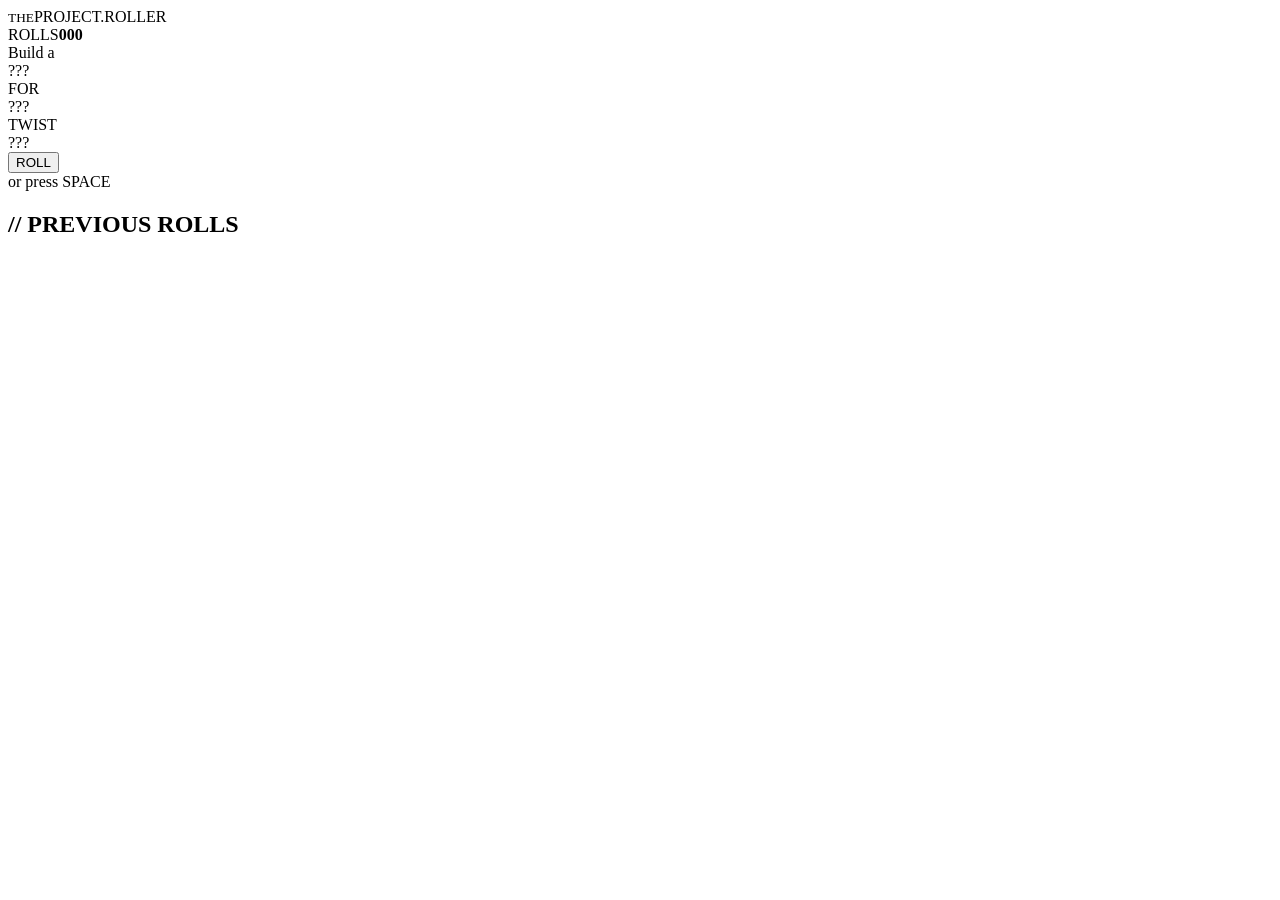
==== project-generator/index.html @ af793cb4 "Add initial HTML structure for project generator" ====
<html lang="en">
<head>
    <meta charset="UTF-8">
    <meta name="viewport" content="width=device-width, initial-scale=1.0">
    <title>Document</title>
    <link rel="stylesheet" href="./style.css">
</head>

<body>
    <div class="top">
        <div class="brand"><small>THE</small>PROJECT<span>.</span>ROLLER</div>
        <div class="counter">ROLLS<b id="counterVal">000</b></div>
    </div>

    <div class="sentence">
        <div class="row">
        <span class="static-word">Build a</span>
        <div class="slot" id="slotThing">
            <div class="reel" id="reelThing"><div class="reel-item">???</div></div>
        </div>
        </div>
        <div class="row">
        <span class="tag">FOR</span>
        <div class="slot" id="slotFor">
            <div class="reel" id="reelFor"><div class="reel-item">???</div></div>
        </div>
        </div>
        <div class="row">
        <span class="tag alt">TWIST</span>
        <div class="slot" id="slotTwist">
            <div class="reel" id="reelTwist"><div class="reel-item">???</div></div>
        </div>
        </div>
    </div>

    <div class="action">
        <button id="rollBtn">ROLL</button>
        <div class="hint">or press SPACE</div>
    </div>

    <div class="history">
        <h2>// PREVIOUS ROLLS</h2>
        <div id="historyList"></div>
    </div>

    <script src="main.js" defer></script>
</body>
</html>
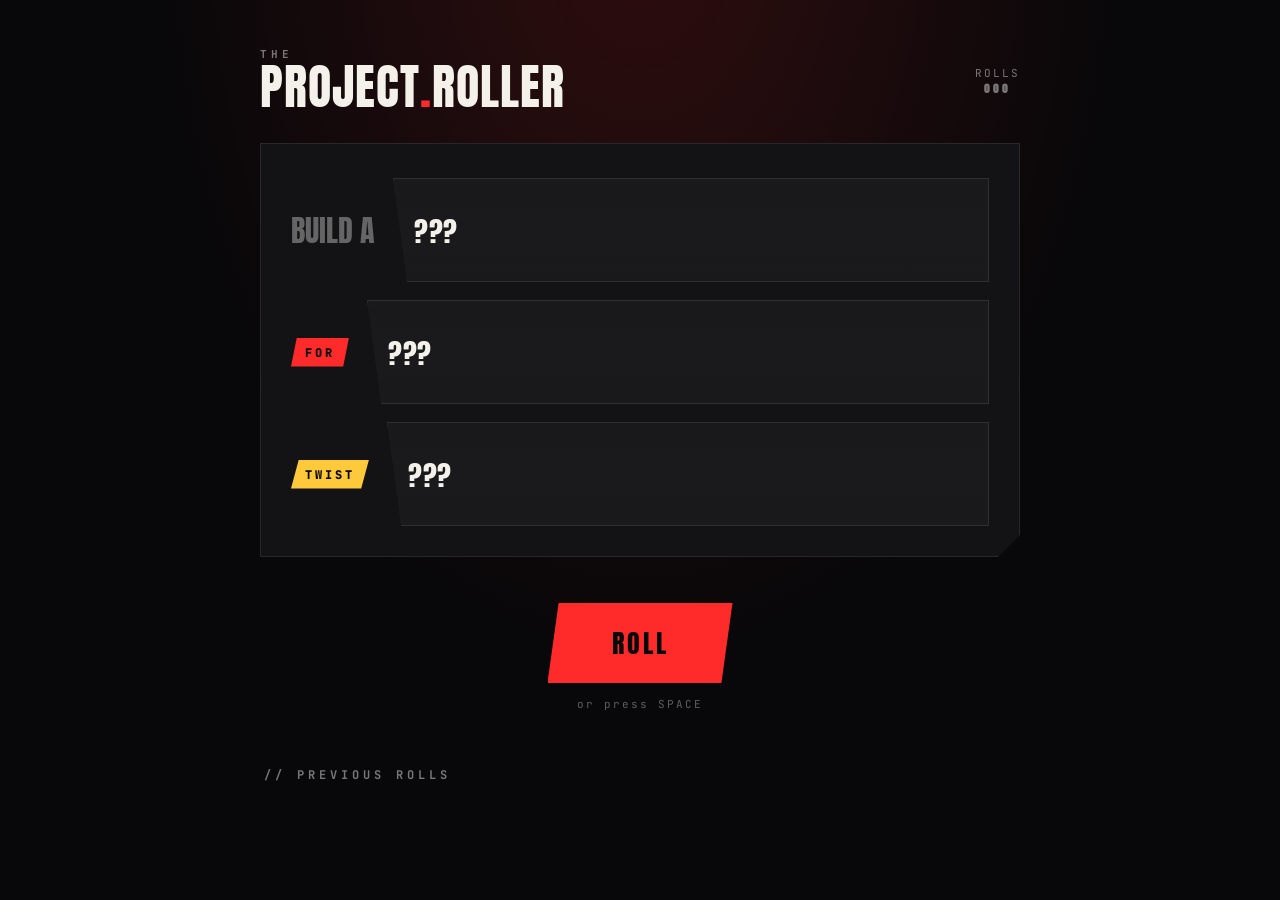
==== commit 43912e60: "Update index.html" ====
--- a/project-generator/index.html
+++ b/project-generator/index.html
@@ -2,7 +2,9 @@
 <head>
     <meta charset="UTF-8">
     <meta name="viewport" content="width=device-width, initial-scale=1.0">
-    <title>Document</title>
+    <title>PROJECT // ROLLER</title>
+    <link rel="preconnect" href="https://fonts.googleapis.com">
+    <link href="https://fonts.googleapis.com/css2?family=Anton&family=JetBrains+Mono:wght@400;500;700;800&display=swap" rel="stylesheet">
     <link rel="stylesheet" href="./style.css">
 </head>
 
--- a/project-generator/style.css
+++ b/project-generator/style.css
@@ -0,0 +1,287 @@
+:root{
+    --bg:#08080a;
+    --panel:#131315;
+    --panel-2:#1a1a1d;
+    --red:#ff2b2b;
+    --red-deep:#8a0000;
+    --gold:#ffc93c;
+    --white:#f3f1ea;
+    --line:rgba(255,255,255,0.09);
+    --row-h:104px;
+}
+
+*{box-sizing: border-box;}
+
+html, body {
+    margin: 0;
+    padding: 0;
+    background: var(--bg);
+    color: var(--white);
+    font-family: 'JetBrains Mono', monospace;
+    min-height: 100vh;
+    overflow-x: hidden;
+}
+
+body {
+    position: relative;
+    display: flex;
+    flex-direction: column;
+    align-items: center;
+    padding: 50px 20px 80px;
+}
+
+body::after{
+    content: "";
+    position: fixed;
+    inset: 0;
+    background:
+      repeating-linear-gradient(115deg, transparent 0 46px, rgba(255,43,43,0.05) 46px 48px, transparent 48px 94px),
+      repeating-linear-gradient(115deg, transparent 0 200px, rgba(255,255,255,0.02) 200px 202px);
+    pointer-events: none;
+    z-index: 0;
+}
+
+body::after{
+    content: "";
+    position: fixed;
+    inset: 0;
+    background:radial-gradient(ellipse at 50% -10%, rgba(255,43,43,0.16), transparent 55%);
+    pointer-events: none;
+    z-index: 0;
+}
+
+.top{
+    position:relative;
+    z-index:2;
+    width:100%;
+    max-width:760px;
+    display:flex;
+    justify-content:space-between;
+    align-items:flex-end;
+    margin-bottom:34px;
+  }
+
+.brand{
+    font-family:'Anton',sans-serif;
+    font-size:clamp(30px,6vw,48px);
+    letter-spacing:1px;
+    line-height:0.9;
+    text-transform:uppercase;
+}
+
+.brand span{
+    color: var(--red);
+}
+
+.brand small{
+    display: block;
+    font-family: 'JetBrains Mono', monospace;
+    font-size:11px;
+    font-weight:700;
+    letter-spacing:4px;
+    color:rgba(255,255,255,0.45);
+    margin-bottom:6px;
+}
+
+.counter {
+    text-align: center;
+    font-size: 11px;
+    letter-spacing: 2px;
+    color: rgb(225, 225, 225, 0.5);
+    margin-bottom: 6px;
+}
+
+.counter b {
+    display: block;
+    font-family: "Anton", sans-serif;
+    font-size: 11px;
+    font-weight: 700;
+    letter-spacing:4px;
+    color:rgba(255,255,255,0.45);
+    margin-bottom:6px;
+}
+
+.sentence{
+    position: relative;
+    z-index: 2;
+    width: 100%;
+    max-width: 760px;
+    background: var(--panel);
+    border: 1px solid var(--line);
+    clip-path:polygon(0 0,100% 0,100% calc(100% - 22px),calc(100% - 22px) 100%,0 100%);
+    padding:34px 30px 30px;
+    box-shadow:0 30px 80px -30px rgba(0,0,0,0.8);
+}
+
+.row {
+    display: flex;
+    align-items: center;
+    gap: 18px;
+    flex-wrap: wrap;
+    margin-bottom: 18px;
+
+}
+
+.row:last-child{margin-bottom:0;} 
+
+.tag {
+    font-size:12px;
+    font-weight:800;
+    letter-spacing:3px;
+    color:var(--bg);
+    background:var(--red);
+    padding:7px 14px 6px;
+    clip-path:polygon(10% 0,100% 0,90% 100%,0 100%);
+    flex-shrink:0;
+    white-space:nowrap;
+}
+
+.tag.alt{background:var(--gold);}
+
+.static-word{
+    font-family:'Anton',sans-serif;
+    font-size:clamp(20px,3.4vw,30px);
+    text-transform:uppercase;
+    color:rgba(255,255,255,0.35);
+}
+
+.slot{
+    position:relative;
+    flex:1;
+    min-width:220px;
+    height:var(--row-h);
+    background:var(--panel-2);
+    border:1px solid var(--line);
+    overflow:hidden;
+    clip-path:polygon(0 0,100% 0,100% 100%,14px 100%);
+}
+.slot::before{
+    content:"";
+    position:absolute;
+    inset:0;
+    z-index:3;
+    background:linear-gradient(to bottom, var(--panel-2) 0%, transparent 28%, transparent 72%, var(--panel-2) 100%);
+    pointer-events:none;
+}
+.slot::after{
+    content:"";
+    position:absolute;
+    inset:0;
+    z-index:2;
+    border:0 solid var(--gold);
+    box-shadow:inset 0 0 0 0 rgba(255,201,60,0);
+    transition:box-shadow .25s ease;
+    pointer-events:none;
+}
+.slot.landed::after{
+    box-shadow:inset 0 0 0 2px rgba(255,201,60,0.9), 0 0 26px rgba(255,201,60,0.35);
+}
+
+.reel{
+    position:absolute;
+    top:0; left:0; width:100%;
+    will-change:transform;
+}
+
+.reel.spinning{filter:blur(6px) brightness(1.2);}
+
+.reel-item{
+    height:var(--row-h);
+    display:flex;
+    align-items:center;
+    padding:0 20px;
+    font-family:'Anton',sans-serif;
+    font-size:clamp(20px,3.2vw,28px);
+    text-transform:uppercase;
+    letter-spacing:0.5px;
+    color:var(--white);
+    white-space:nowrap;
+    overflow:hidden;
+    text-overflow:ellipsis;
+}
+
+.action{
+    position:relative;
+    z-index:2;
+    margin-top:46px;
+    display:flex;
+    flex-direction:column;
+    align-items:center;
+    gap:14px;
+}
+
+#rollBtn{
+    font-family:'Anton',sans-serif;
+    font-size:26px;
+    letter-spacing:3px;
+    text-transform:uppercase;
+    color:var(--bg);
+    background:var(--red);
+    border:none;
+    padding:20px 64px;
+    cursor:pointer;
+    clip-path:polygon(6% 0,100% 0,94% 100%,0% 100%);
+    transition:transform .15s ease, background .2s ease, box-shadow .2s ease;
+    box-shadow:0 14px 0 var(--red-deep);
+}
+#rollBtn:hover{background:#ff4444;}
+#rollBtn:active{transform:translateY(10px); box-shadow:0 4px 0 var(--red-deep);}
+#rollBtn:disabled{
+    background:#3a3a3d;
+    box-shadow:0 14px 0 #1c1c1e;
+    color:rgba(255,255,255,0.4);
+    cursor:default;
+}
+.hint{font-size:11px; letter-spacing:2px; color:rgba(255,255,255,0.35);}
+
+.history{
+    position:relative;
+    z-index:2;
+    width:100%;
+    max-width:760px;
+    margin-top:56px;
+}
+.history h2{
+    font-family:'JetBrains Mono',monospace;
+    font-size:12px;
+    letter-spacing:4px;
+    color:rgba(255,255,255,0.45);
+    margin:0 0 14px 4px;
+}
+.entry{
+    display:flex;
+    justify-content:space-between;
+    align-items:center;
+    gap:14px;
+    background:var(--panel);
+    border:1px solid var(--line);
+    border-left:3px solid var(--red);
+    padding:14px 18px;
+    margin-bottom:10px;
+    font-size:14px;
+    animation:slideIn .35s ease both;
+}
+.entry .txt b{color:var(--gold); font-weight:700;}
+.entry .copy{
+    background:none;
+    border:1px solid var(--line);
+    color:rgba(255,255,255,0.6);
+    font-family:inherit;
+    font-size:11px;
+    letter-spacing:1px;
+    padding:6px 10px;
+    cursor:pointer;
+    flex-shrink:0;
+  }
+.entry .copy:hover{color:var(--white); border-color:rgba(255,255,255,0.4);}
+
+@keyframes slideIn{
+    from{opacity:0; transform:translateY(-8px);}
+    to{opacity:1; transform:translateY(0);}
+}
+
+@media (max-width:600px){
+    .row{flex-direction:column; align-items:stretch;}
+    .tag{align-self:flex-start;}
+    .slot{min-width:0;}
+}
